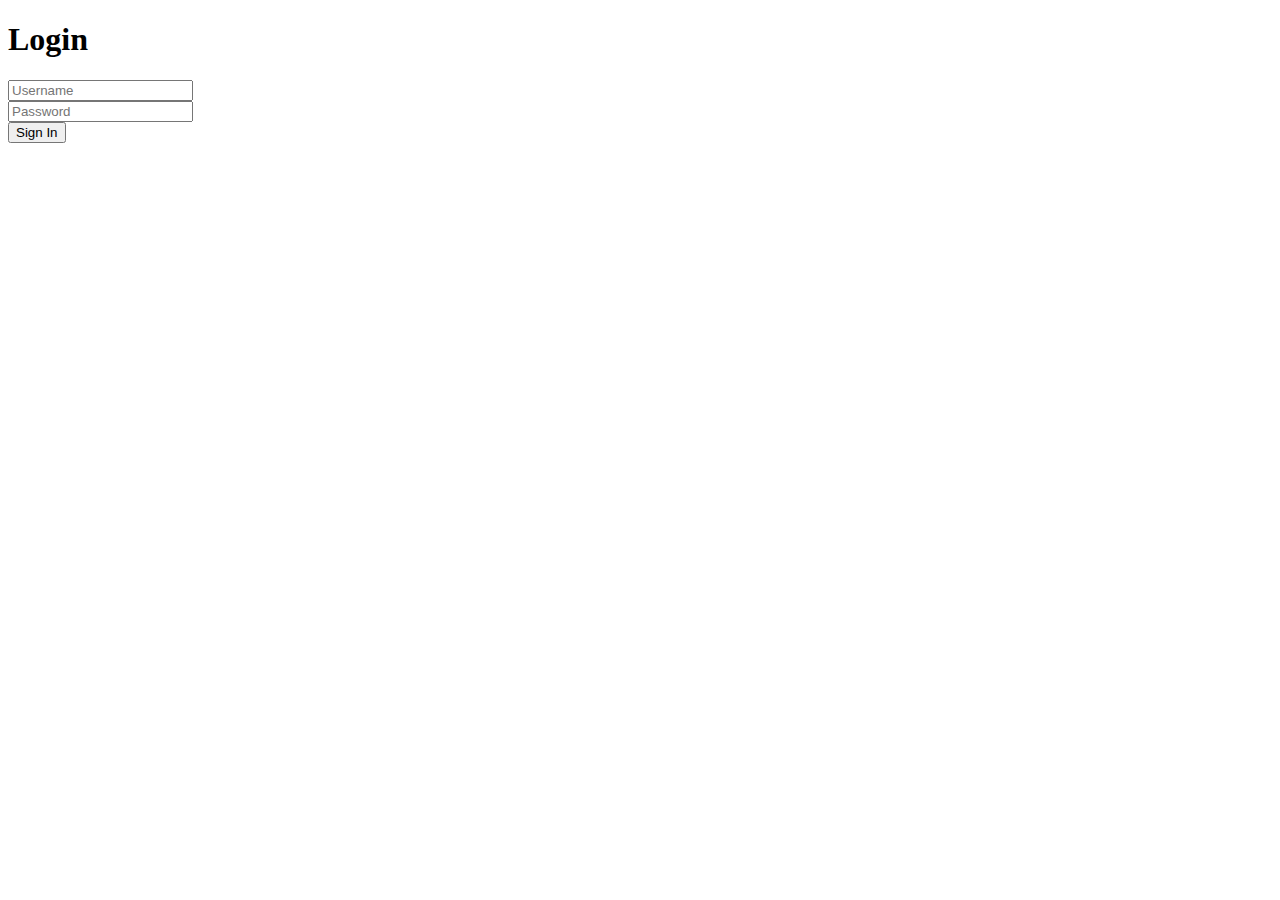
==== index.html @ 8e5e4a6a "changed structure" ====
<!DOCTYPE html>
<html lang="en">
  <head>
    <meta charset="UTF-8" />
    <meta name="viewport" content="width=device-width, initial-scale=1.0" />
    <link
      href="https://fonts.googleapis.com/css2?family=Roboto:wght@100;300;400;500;700&display=swap"
      rel="stylesheet"
    />

    <link rel="stylesheet" href="login.css" />
    <title>Login</title>
  </head>
  <body>
    <div class="login-box">
      <h1>Login</h1>
      <div class="textbox">
        <input type="text" placeholder="Username" class="loginInput" />
      </div>
      <div class="login-alert"></div>

      <div class="textbox">
        <input type="password" placeholder="Password" class="passInput" />
      </div>
      <div class="pass-alert"></div>
      <a href="../Countries/countries.html"
        ><input class="btn" type="button" value="Sign In"
      /></a>
    </div>

    <script src="script.js"></script>
  </body>
</html>
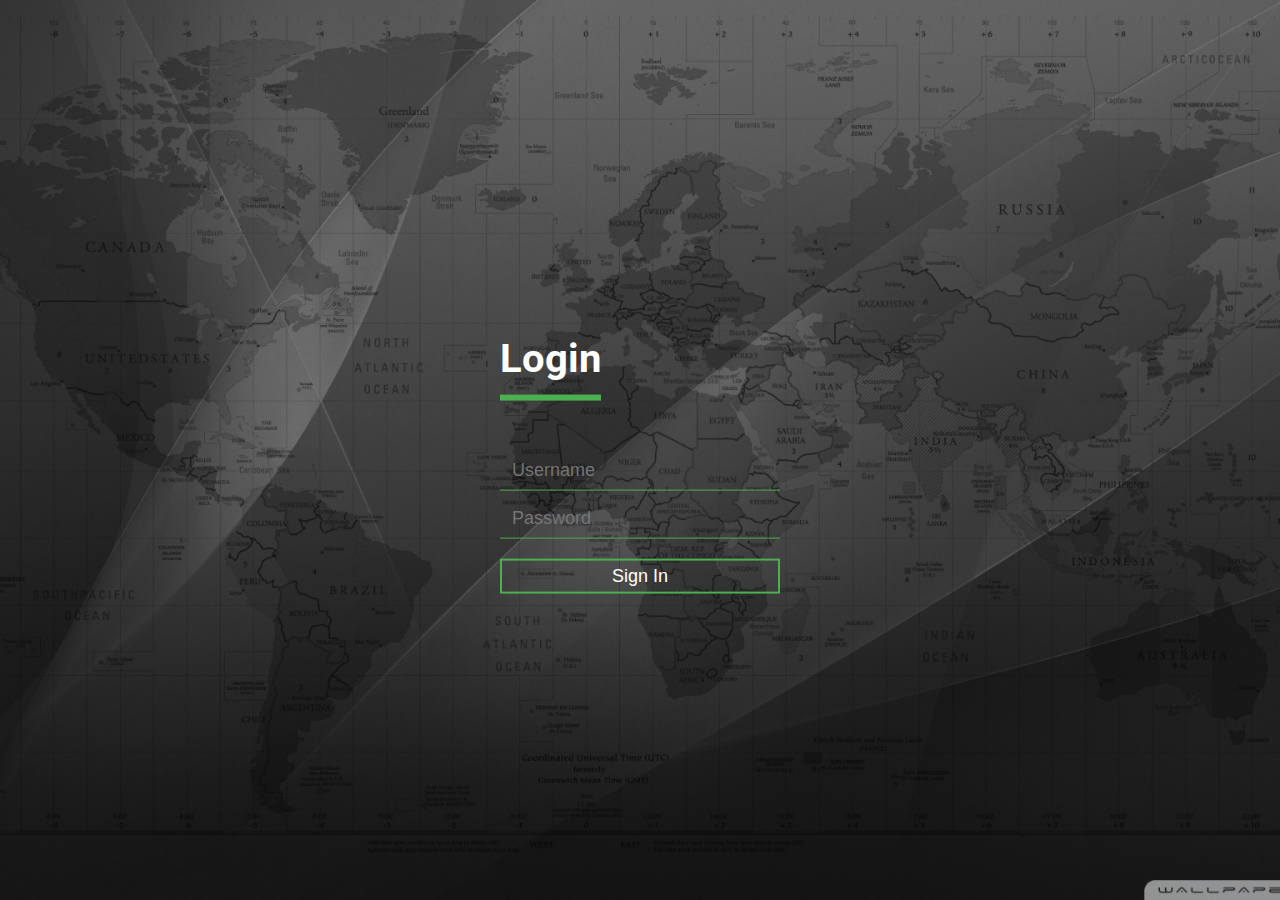
==== commit f586472a: "fixed routes" ====
--- a/index.html
+++ b/index.html
@@ -8,7 +8,7 @@
       rel="stylesheet"
     />
 
-    <link rel="stylesheet" href="login.css" />
+    <link rel="stylesheet" href="Src/Styles/login.css" />
     <title>Login</title>
   </head>
   <body>
@@ -23,11 +23,11 @@
         <input type="password" placeholder="Password" class="passInput" />
       </div>
       <div class="pass-alert"></div>
-      <a href="../Countries/countries.html"
+      <a href="countries.html"
         ><input class="btn" type="button" value="Sign In"
       /></a>
     </div>
 
-    <script src="script.js"></script>
+    <script src="Src/script.js"></script>
   </body>
 </html>
--- a/Src/Styles/login.css
+++ b/Src/Styles/login.css
@@ -0,0 +1,66 @@
+body {
+  margin: 0;
+  padding: 0;
+  height: 100vh;
+  font-family: "Roboto", sans-serif;
+  font-weight: 400;
+
+  background: url(../Images/bg.jpg) no-repeat;
+  background-size: cover;
+  background-position: top;
+}
+
+.login-box {
+  width: 280px;
+  height: auto;
+  position: absolute;
+  top: 50%;
+  left: 50%;
+  transform: translate(-50%, -50%);
+  color: #fff;
+}
+
+.login-box h1 {
+  float: left;
+  font-size: 40px;
+  border-bottom: 6px solid #4caf50;
+  margin-bottom: 50px;
+  padding: 13px 0;
+}
+
+.textbox {
+  width: 100%;
+  overflow: hidden;
+  font-size: 20px;
+  padding: 8px 0;
+  margin: 8px 0;
+  border-bottom: 1px solid #4caf50;
+}
+
+.textbox i {
+  width: 26px;
+  float: left;
+  text-align: center;
+}
+
+.textbox input {
+  border: none;
+  outline: none;
+  background: none;
+  color: white;
+  font-size: 18px;
+  width: 80%;
+  float: left;
+  margin: 0 10px;
+}
+
+.btn {
+  width: 100%;
+  background: none;
+  border: 2px solid #4caf50;
+  color: #fff;
+  padding: 5px;
+  font-size: 18px;
+  cursor: pointer;
+  margin: 12px 0;
+}
